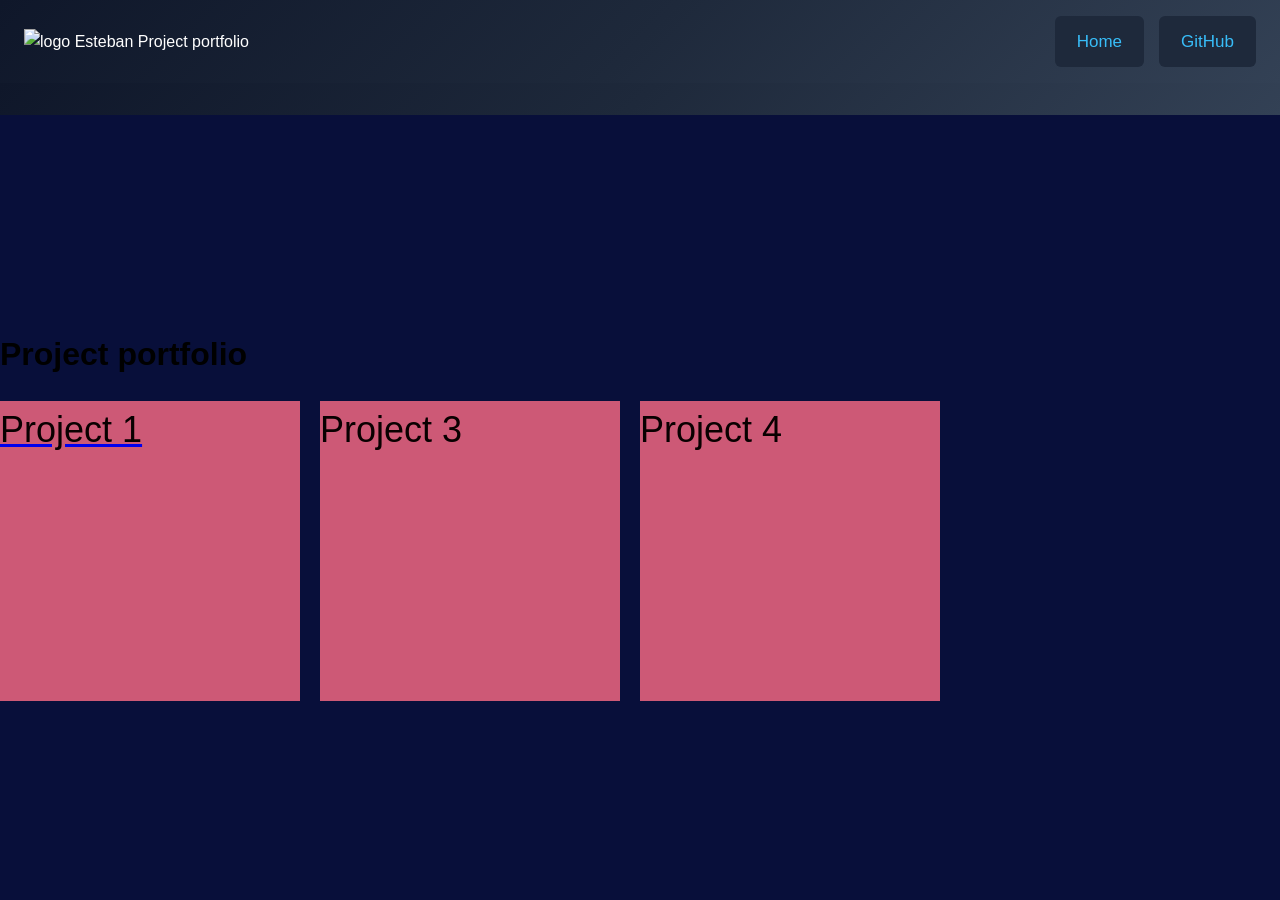
==== index.html @ 0d0ac7e2 "changed title and took out home, contact etc." ====
<!DOCTYPE html>
<html lang="en">

<head>
    <meta charset="UTF-8">
    <meta name="viewport" content="width=device-width, initial-scale=1.0">
    <title>Computing Technology Portfolio</title>
    <link rel="stylesheet" href="styles.css">
</head>

<header>
    <div class="logo">
        <img src="667.png" alt="logo">
        Esteban Project portfolio
    </div>
    <nav class="links">
        <a href="./index.html">Home</a>
        <a href="https://github.com/chadliteTripleT/ct-portfolio">GitHub</a>
    </nav>
</header>


<body>


    <div class="page-layout">
        <header>



        </header>
        <main>
            <h1>Project portfolio</h1>

            <div class="container">
                <a href="./website-project.html">
                    <div class="item">Project 1</div>
                </a>
                <div class="item">Project 3</div>
                <div class="item">Project 4</div>
            </div>


        </main>
        <footer>
            </a>
            </nav>
        </footer>
    </div>
</body>

</html>
---- styles.css ----
body {
    background: rgb(8, 15, 58);
    font-family: sans-serif;
    margin: 0;
    line-height: 1.6;
}

.page-layout {
    display: flex;
    flex-direction: column;
    justify-content: space-between;
    min-height: 90vh;
}

.h1 {
    color: rgb(251, 248, 248);
}

header,
footer {
    display: flex;
    justify-content: space-between;
}

.container {
    display: flex;
    gap: 20px;
    flex-wrap: wrap;
}

.item {
    width: 300px;
    height: 300px;
    background: rgb(205, 89, 118);
    font-size: 36px;
    color: rgb(9, 0, 0);
}

/* .social-logo {
    width: 40px;
    height: 40px;
} */

footer nav a {
    text-decoration: none;
}


header {
    background: linear-gradient(135deg, #0f172a, #1e293b, #334155);
    color: white;
    padding: 16px 24px;
    display: flex;
    justify-content: space-between;
    align-items: center;
}

.links {
    display: flex;
    gap: 15px;
}

.links a {
    /*make button cool*/
    font-size: 17px;
    color: #38bdf8;
    text-decoration: none;
    background-color: #1e293b;
    border-radius: 6px;
    border: 2px solid transparent;
    transition: background-color 0.3s ease, transform 0.2s ease, border-color 0.3s ease;
    padding: 10px 20px;
    font-weight: 501;
}

.links a:hover {
    border-color: #0ea5e9;
    color: #0ea5e9;
    transform: translateY(-2px);
}

.links a:active {
    transform: translateY(0);
}
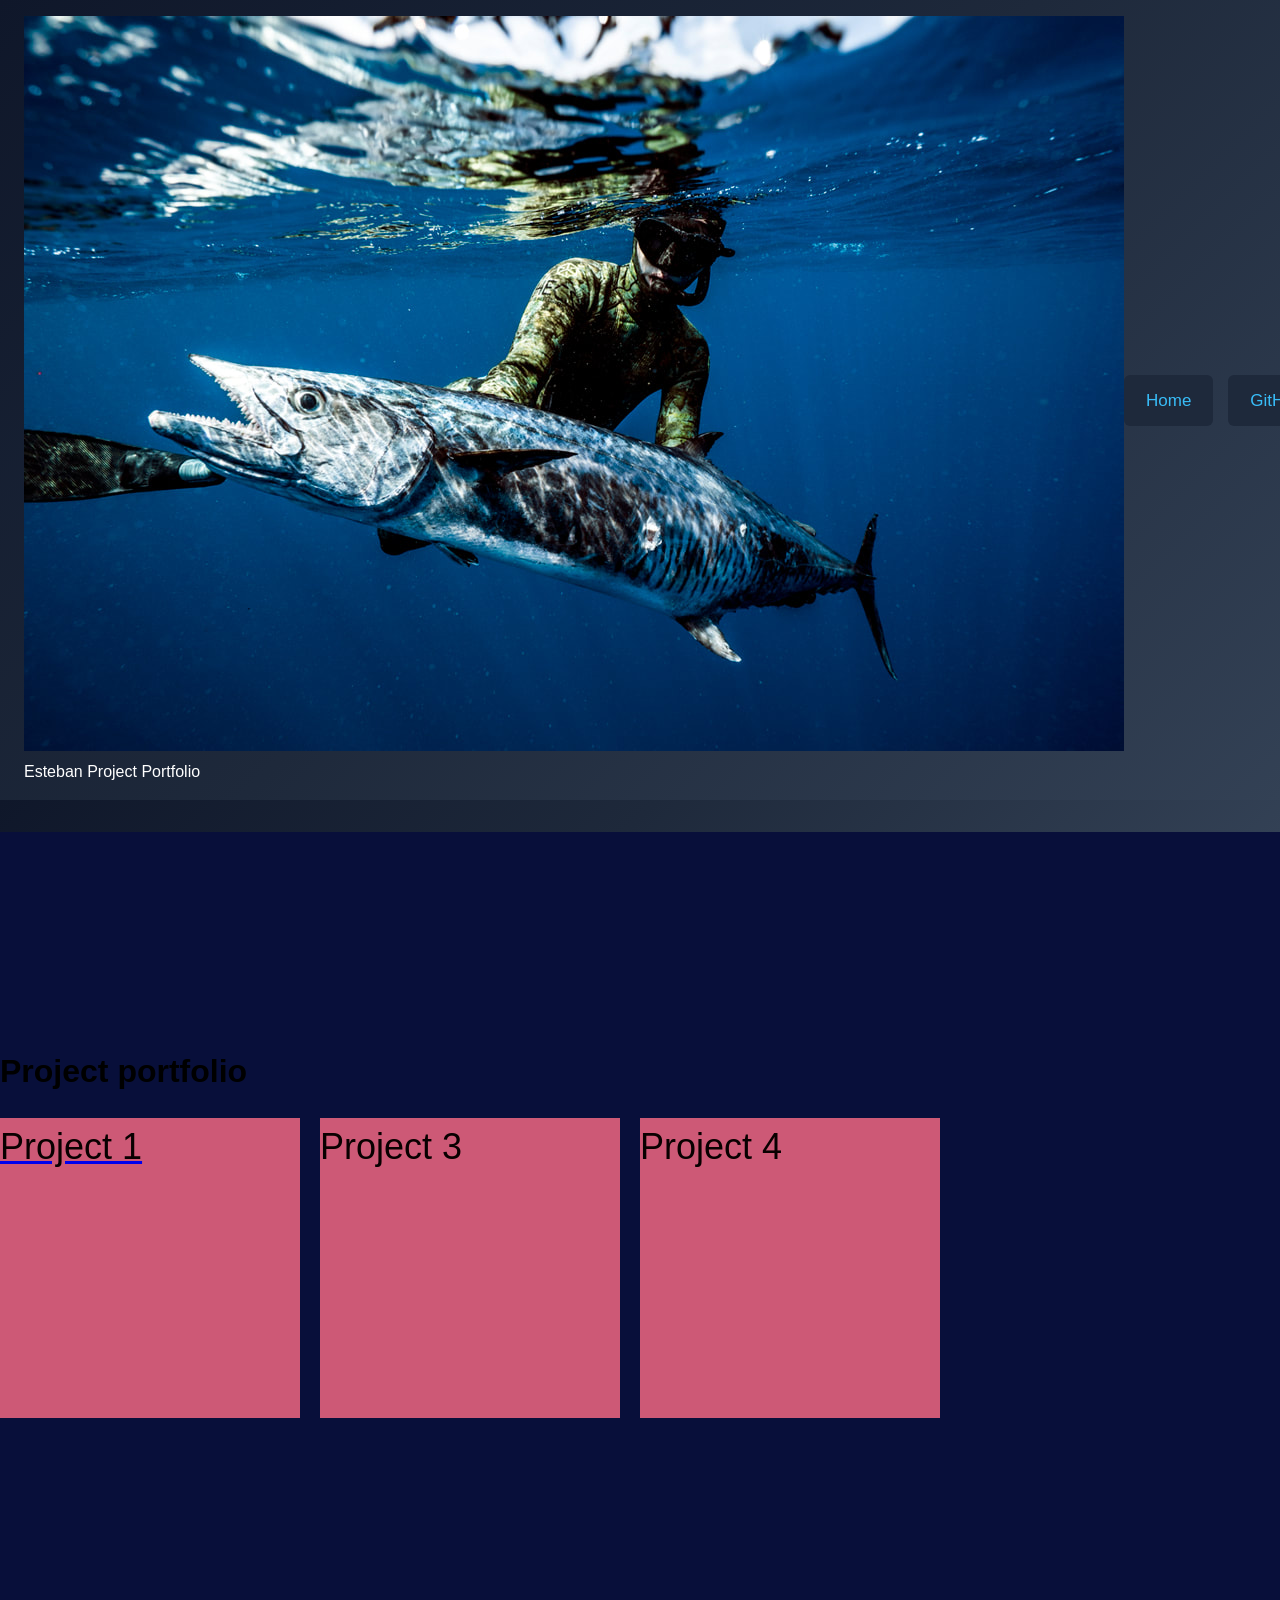
==== commit d6556a1e: "changed my title and added a profile picture" ====
--- a/index.html
+++ b/index.html
@@ -10,8 +10,8 @@
 
 <header>
     <div class="logo">
-        <img src="667.png" alt="logo">
-        Esteban Project portfolio
+        <img src="spearfishing.png" alt="logo">
+        <p1>Esteban Project Portfolio</p1>
     </div>
     <nav class="links">
         <a href="./index.html">Home</a>
--- a/styles.css
+++ b/styles.css
@@ -14,9 +14,12 @@
 
 .h1 {
     color: rgb(251, 248, 248);
+    <img src="images/spearfishing.png" alt="logo"
+    style="width:100px"
 }
 
 header,
+
 footer {
     display: flex;
     justify-content: space-between;
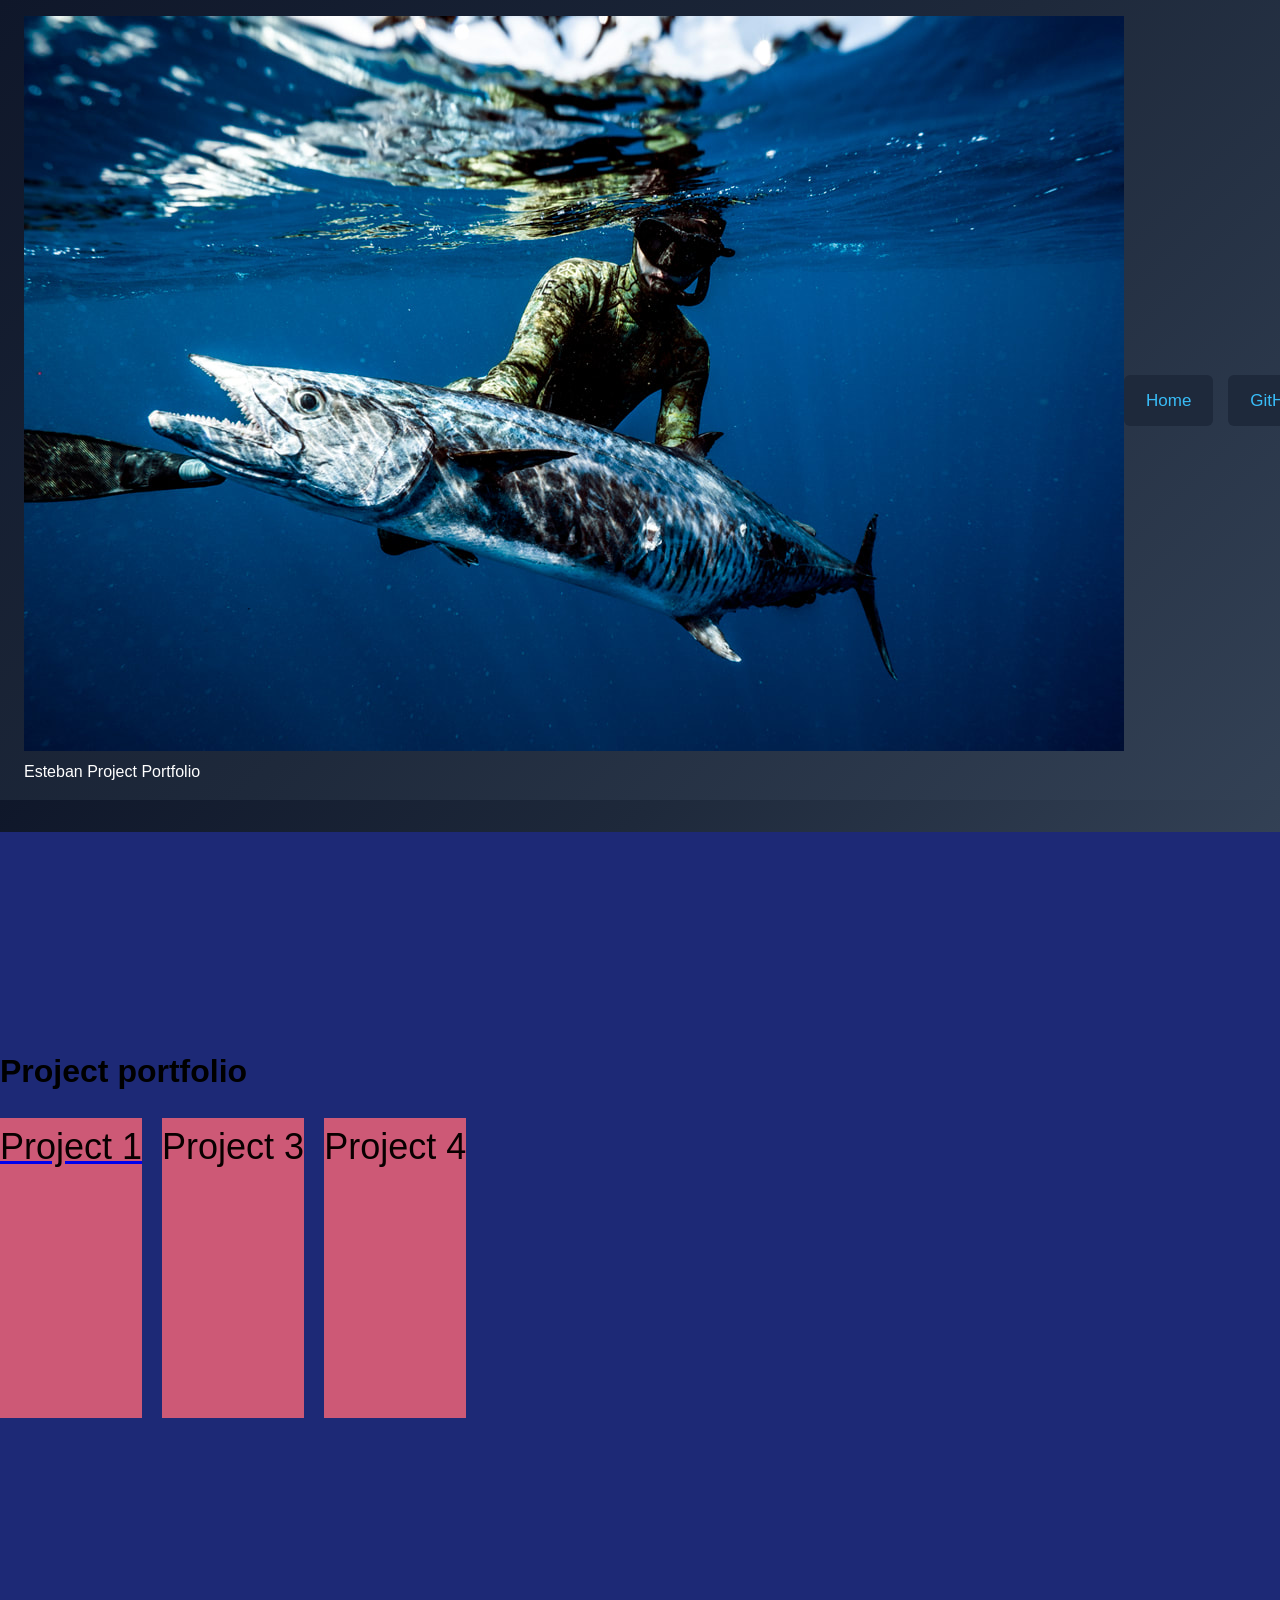
==== commit 7a070fee: "changed img size and tried making it a circle" ====
--- a/index.html
+++ b/index.html
@@ -47,6 +47,4 @@
             </nav>
         </footer>
     </div>
-</body>
-
-</html>+</body>
--- a/styles.css
+++ b/styles.css
@@ -1,5 +1,5 @@
 body {
-    background: rgb(8, 15, 58);
+    background: rgb(29, 41, 118);
     font-family: sans-serif;
     margin: 0;
     line-height: 1.6;
@@ -14,8 +14,7 @@
 
 .h1 {
     color: rgb(251, 248, 248);
-    <img src="images/spearfishing.png" alt="logo"
-    style="width:100px"
+
 }
 
 header,
@@ -32,7 +31,23 @@
 }
 
 .item {
-    width: 300px;
+
+    <div class="profile-container"><img src="spearfishing.png" alt="Profile Picture"
+    class="profile-pic"></div>width: 300px;
+
+    .profile-pic {
+
+        width: 150px;
+        height: 150px;
+
+        border-radius: 50%;
+
+        object-fit: cover;
+
+        border: 2px solid #fff;
+        box-shadow: 0 4px 8px rgba(0, 0, 0, 0.1);
+    }
+
     height: 300px;
     background: rgb(205, 89, 118);
     font-size: 36px;
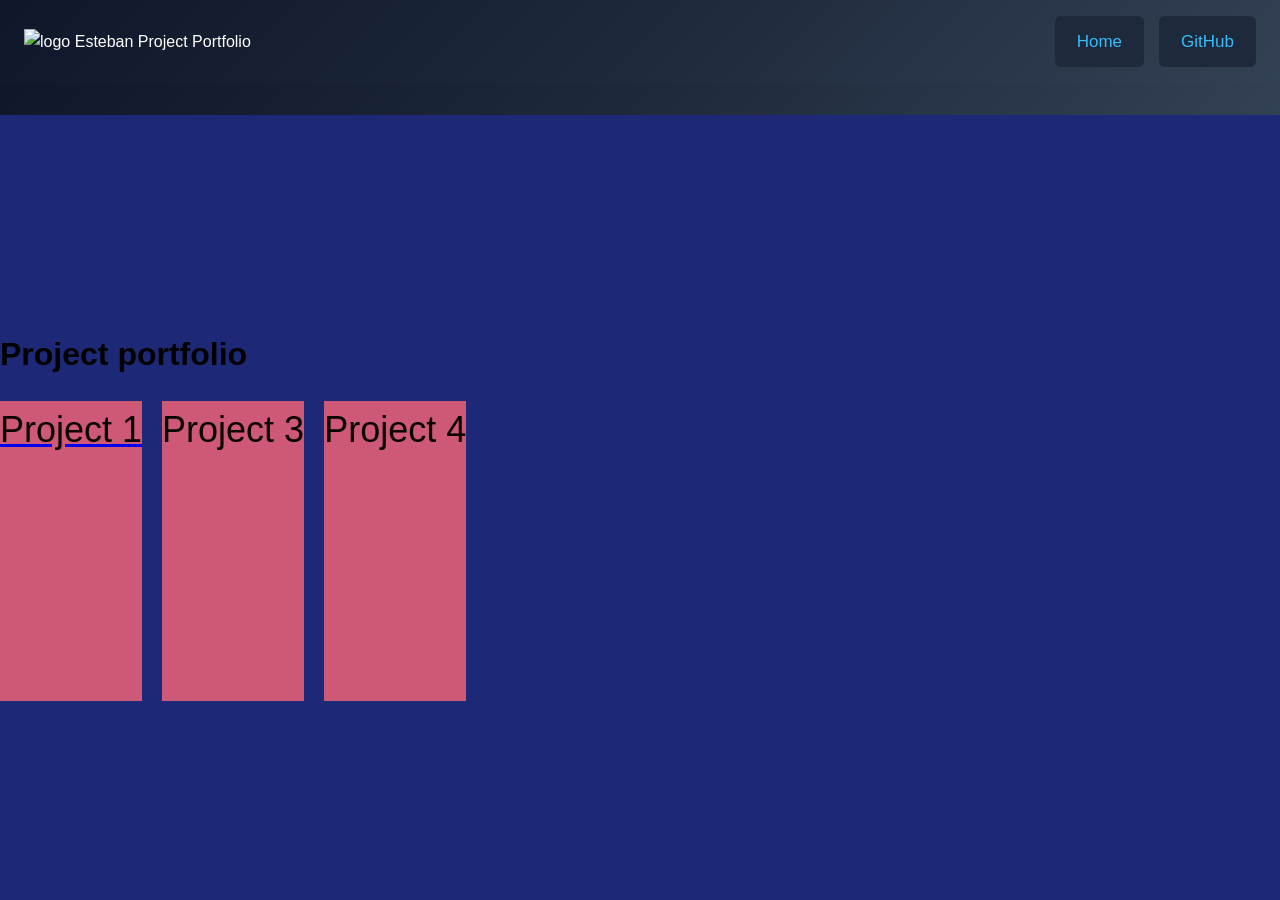
==== commit bf87242e: "changed picture" ====
--- a/index.html
+++ b/index.html
@@ -10,7 +10,8 @@
 
 <header>
     <div class="logo">
-        <img src="spearfishing.png" alt="logo">
+        <img src="https://encrypted-tbn0.gstatic.com/images?q=tbn:ANd9GcQnfDcc6VM9jwDSMvQ8WYsYY5EYGGAIxXXHsQ&s"
+            alt="logo">
         <p1>Esteban Project Portfolio</p1>
     </div>
     <nav class="links">
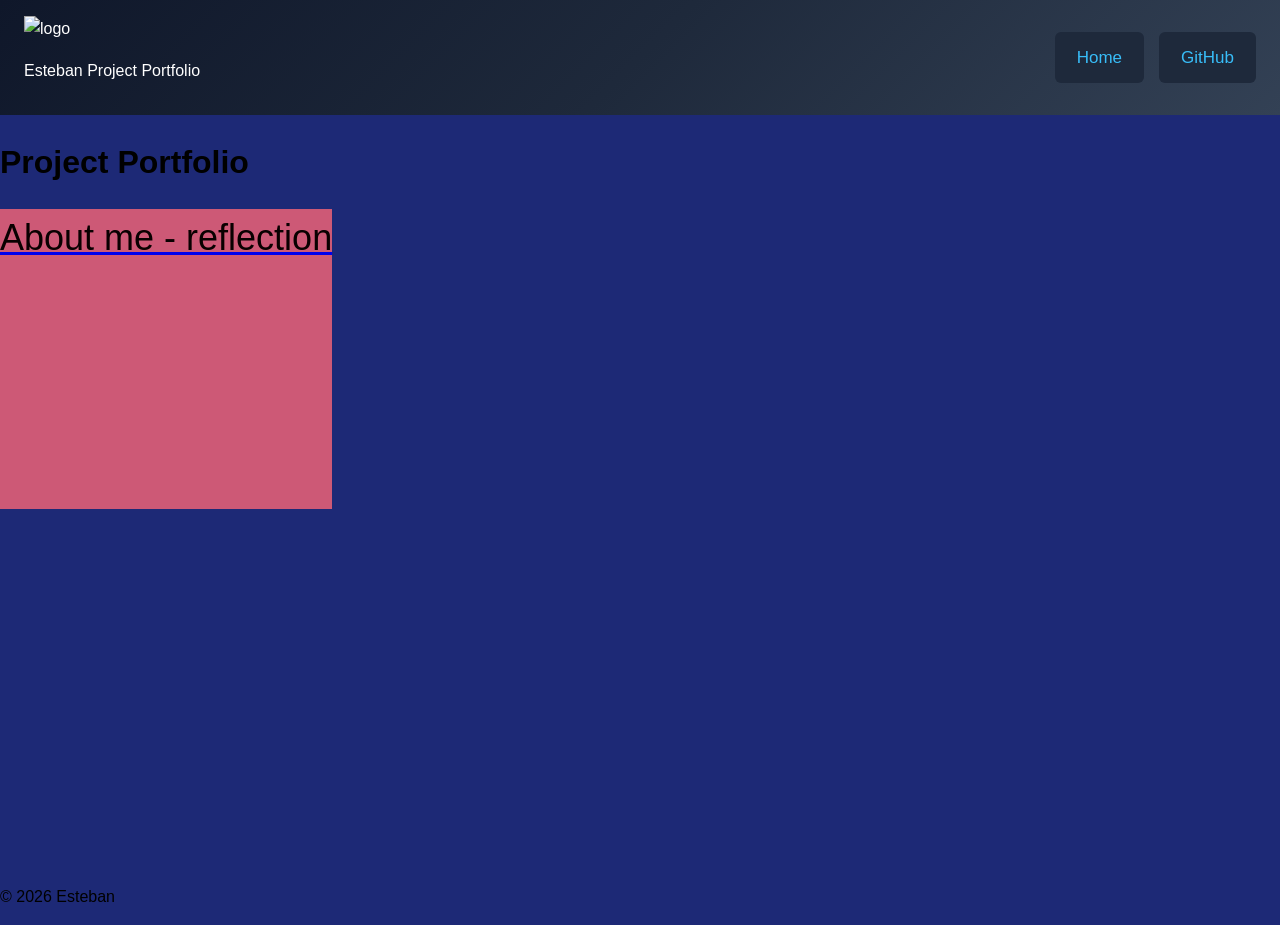
==== commit 9fc60f36: "changed it up to make it more clean" ====
--- a/index.html
+++ b/index.html
@@ -5,47 +5,44 @@
     <meta charset="UTF-8">
     <meta name="viewport" content="width=device-width, initial-scale=1.0">
     <title>Computing Technology Portfolio</title>
+
+    <!-- Make sure this matches your actual file name -->
     <link rel="stylesheet" href="styles.css">
 </head>
 
-<header>
-    <div class="logo">
-        <img src="https://encrypted-tbn0.gstatic.com/images?q=tbn:ANd9GcQnfDcc6VM9jwDSMvQ8WYsYY5EYGGAIxXXHsQ&s"
-            alt="logo">
-        <p1>Esteban Project Portfolio</p1>
-    </div>
-    <nav class="links">
-        <a href="./index.html">Home</a>
-        <a href="https://github.com/chadliteTripleT/ct-portfolio">GitHub</a>
-    </nav>
-</header>
-
-
 <body>
 
+    <!-- Header with Navigation -->
+    <header>
+        <div class="logo">
+            <img src="https://encrypted-tbn0.gstatic.com/images?q=tbn:ANd9GcQnfDcc6VM9jwDSMvQ8WYsYY5EYGGAIxXXHsQ&s"
+                alt="logo" width="50">
+            <p>Esteban Project Portfolio</p>
+        </div>
 
+        <nav class="links">
+            <a href="./index.html">Home</a>
+            <a href="https://github.com/chadliteTripleT/ct-portfolio">GitHub</a>
+        </nav>
+    </header>
+
+    <!-- Main Layout -->
     <div class="page-layout">
-        <header>
-
-
-
-        </header>
         <main>
-            <h1>Project portfolio</h1>
+            <h1>Project Portfolio</h1>
 
             <div class="container">
                 <a href="./website-project.html">
-                    <div class="item">Project 1</div>
+                    <div class="item">About me - reflection</div>
                 </a>
-                <div class="item">Project 3</div>
-                <div class="item">Project 4</div>
             </div>
+        </main>
 
-
-        </main>
         <footer>
-            </a>
-            </nav>
+            <p>© 2026 Esteban</p>
         </footer>
     </div>
-</body>+
+</body>
+
+</html>
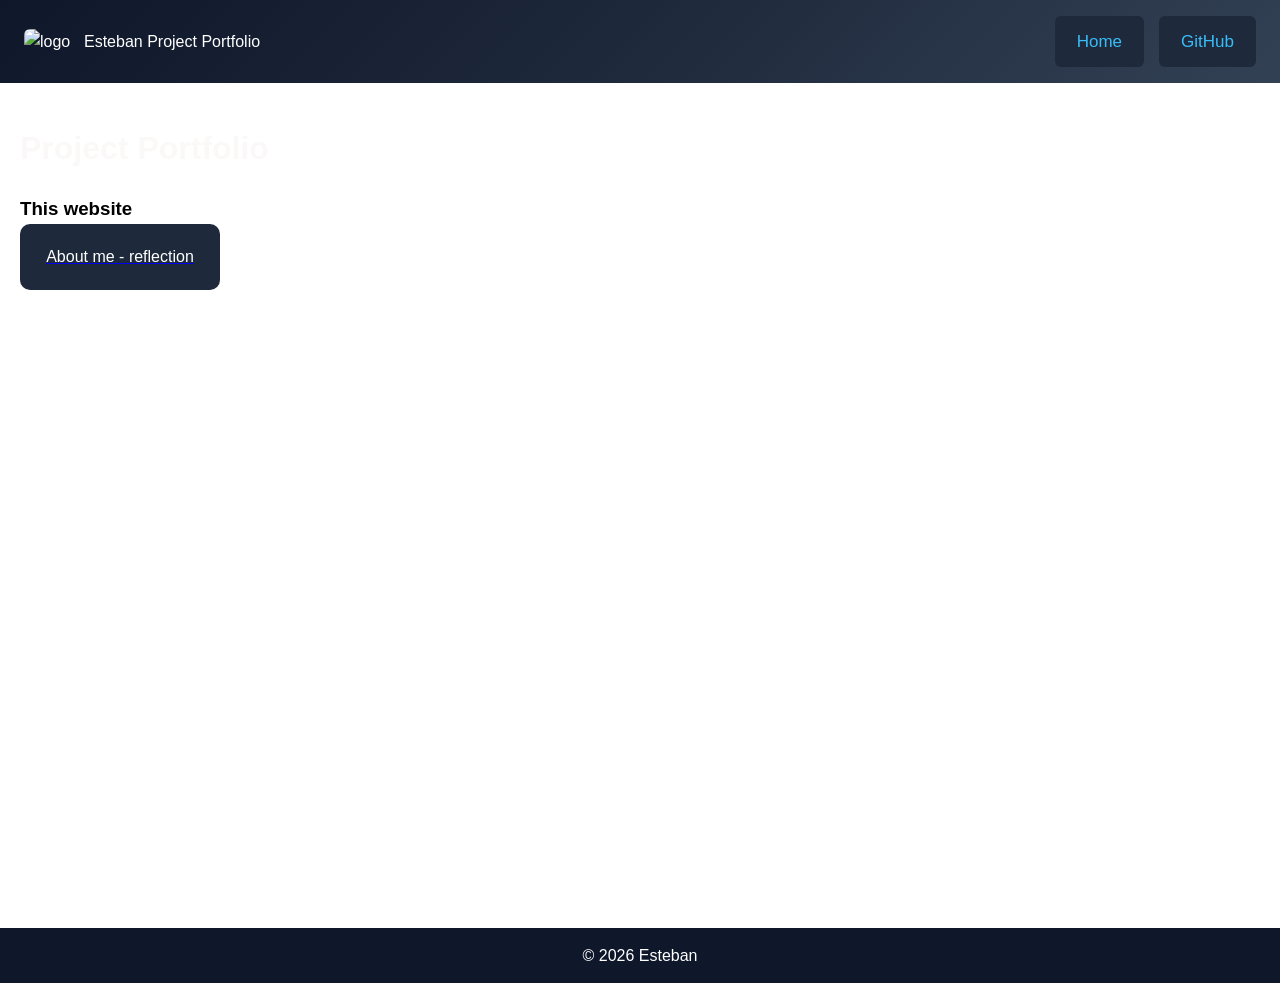
==== commit e078b8d2: "Update index.html added a bit of text for checking" ====
--- a/index.html
+++ b/index.html
@@ -30,6 +30,7 @@
     <div class="page-layout">
         <main>
             <h1>Project Portfolio</h1>
+            <h3>This website </h3>
 
             <div class="container">
                 <a href="./website-project.html">
--- a/styles.css
+++ b/styles.css
@@ -1,102 +1,148 @@
-body {
-    background: rgb(29, 41, 118);
-    font-family: sans-serif;
-    margin: 0;
-    line-height: 1.6;
-}
+    /* Reset some default browser styles */
+    * {
+        margin: 0;
+        padding: 0;
+        box-sizing: border-box;
+    }
 
-.page-layout {
-    display: flex;
-    flex-direction: column;
-    justify-content: space-between;
-    min-height: 90vh;
-}
+    /* Page base */
+    body {
+        background-image: url("https://images.unsplash.com/photo-1507525428034-b723cf961d3e");
+        /* beach image */
+        background-size: cover;
+        /* makes it fill the screen */
+        background-position: center;
+        /* keeps it centered */
+        background-repeat: no-repeat;
+        /* prevents tiling */
+        background-attachment: fixed;
+        /* optional: gives a cool scroll effect */
 
-.h1 {
-    color: rgb(251, 248, 248);
+        font-family: sans-serif;
+        line-height: 1.6;
+    }
 
-}
+    /* Layout wrapper */
+    .page-layout {
+        display: flex;
+        flex-direction: column;
+        min-height: 100vh;
+    }
 
-header,
+    /* Header + Footer shared */
+    header,
+    footer {
+        display: flex;
+        justify-content: space-between;
+        align-items: center;
+    }
 
-footer {
-    display: flex;
-    justify-content: space-between;
-}
+    /* Header styling */
+    header {
+        background: linear-gradient(135deg, #0f172a, #1e293b, #334155);
+        color: white;
+        padding: 16px 24px;
+    }
 
-.container {
-    display: flex;
-    gap: 20px;
-    flex-wrap: wrap;
-}
+    /* Logo section */
+    .logo {
+        display: flex;
+        align-items: center;
+        gap: 10px;
+    }
 
-.item {
+    .logo img {
+        border-radius: 6px;
+    }
 
-    <div class="profile-container"><img src="spearfishing.png" alt="Profile Picture"
-    class="profile-pic"></div>width: 300px;
+    /* Navigation links */
+    .links {
+        display: flex;
+        gap: 15px;
+    }
 
+    .links a {
+        font-size: 17px;
+        color: #38bdf8;
+        text-decoration: none;
+        background-color: #1e293b;
+        border-radius: 6px;
+        border: 2px solid transparent;
+        padding: 10px 20px;
+        font-weight: 500;
+
+        transition: all 0.3s ease;
+    }
+
+    .links a:hover {
+        border-color: #0ea5e9;
+        color: #0ea5e9;
+        transform: translateY(-2px);
+    }
+
+    .links a:active {
+        transform: translateY(0);
+    }
+
+    /* Main content */
+    main {
+        flex: 1;
+        padding: 40px 20px;
+    }
+
+    /* Title */
+    h1 {
+        color: rgb(251, 248, 248);
+        margin-bottom: 20px;
+    }
+
+    /* Container for items */
+    .container {
+        display: flex;
+        gap: 20px;
+        flex-wrap: wrap;
+    }
+
+    /* Card item */
+    .item {
+        background: #1e293b;
+        color: white;
+        padding: 20px;
+        border-radius: 10px;
+        min-width: 200px;
+        text-align: center;
+
+        transition: transform 0.2s ease, background 0.3s ease;
+    }
+
+    .item:hover {
+        transform: translateY(-5px);
+        background: #334155;
+    }
+
+    /* Profile section */
+    .profile-container {
+        height: 300px;
+        background: rgb(49, 49, 52);
+        display: flex;
+        justify-content: center;
+        align-items: center;
+    }
+
+    /* Profile image */
     .profile-pic {
-
         width: 150px;
         height: 150px;
-
         border-radius: 50%;
-
         object-fit: cover;
-
         border: 2px solid #fff;
-        box-shadow: 0 4px 8px rgba(0, 0, 0, 0.1);
+        box-shadow: 0 4px 8px rgba(0, 0, 0, 0.2);
     }
 
-    height: 300px;
-    background: rgb(205, 89, 118);
-    font-size: 36px;
-    color: rgb(9, 0, 0);
-}
-
-/* .social-logo {
-    width: 40px;
-    height: 40px;
-} */
-
-footer nav a {
-    text-decoration: none;
-}
-
-
-header {
-    background: linear-gradient(135deg, #0f172a, #1e293b, #334155);
-    color: white;
-    padding: 16px 24px;
-    display: flex;
-    justify-content: space-between;
-    align-items: center;
-}
-
-.links {
-    display: flex;
-    gap: 15px;
-}
-
-.links a {
-    /*make button cool*/
-    font-size: 17px;
-    color: #38bdf8;
-    text-decoration: none;
-    background-color: #1e293b;
-    border-radius: 6px;
-    border: 2px solid transparent;
-    transition: background-color 0.3s ease, transform 0.2s ease, border-color 0.3s ease;
-    padding: 10px 20px;
-    font-weight: 501;
-}
-
-.links a:hover {
-    border-color: #0ea5e9;
-    color: #0ea5e9;
-    transform: translateY(-2px);
-}
-
-.links a:active {
-    transform: translateY(0);
-}+    /* Footer */
+    footer {
+        background: #0f172a;
+        color: white;
+        padding: 15px 20px;
+        justify-content: center;
+    }
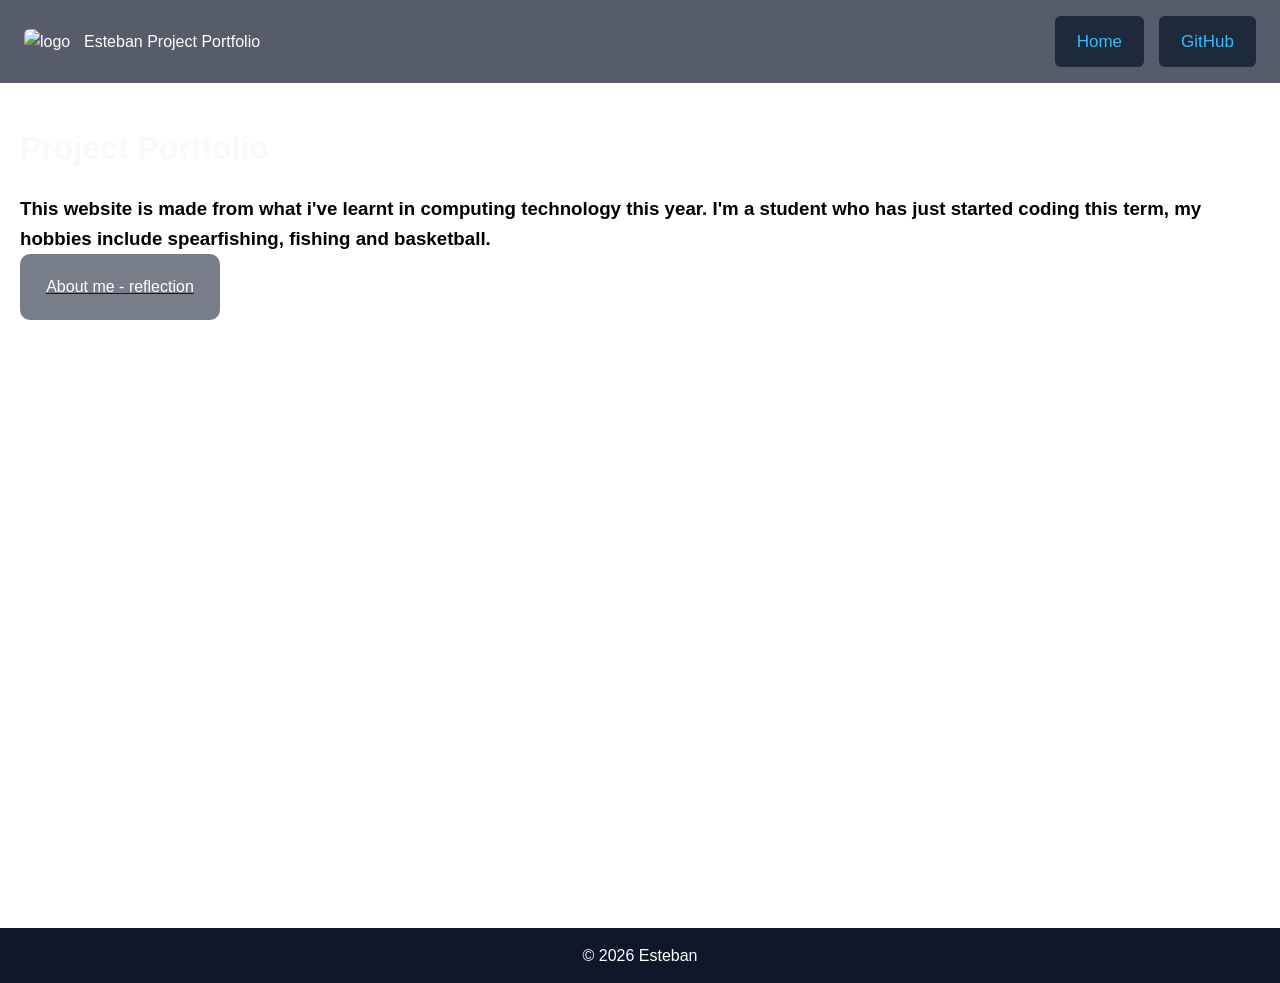
==== commit 0148255a: "wrote my bio" ====
--- a/index.html
+++ b/index.html
@@ -30,7 +30,10 @@
     <div class="page-layout">
         <main>
             <h1>Project Portfolio</h1>
-            <h3>This website </h3>
+            <h3>This website is made from what i've learnt in computing technology this year.
+                I'm a student who has just started coding this term, my hobbies include spearfishing, fishing and
+                basketball.
+            </h3>
 
             <div class="container">
                 <a href="./website-project.html">
--- a/styles.css
+++ b/styles.css
@@ -1,35 +1,27 @@
-    /* Reset some default browser styles */
     * {
         margin: 0;
         padding: 0;
         box-sizing: border-box;
     }
 
-    /* Page base */
+
     body {
         background-image: url("https://images.unsplash.com/photo-1507525428034-b723cf961d3e");
-        /* beach image */
         background-size: cover;
-        /* makes it fill the screen */
         background-position: center;
-        /* keeps it centered */
         background-repeat: no-repeat;
-        /* prevents tiling */
         background-attachment: fixed;
-        /* optional: gives a cool scroll effect */
 
         font-family: sans-serif;
         line-height: 1.6;
     }
 
-    /* Layout wrapper */
     .page-layout {
         display: flex;
         flex-direction: column;
         min-height: 100vh;
     }
 
-    /* Header + Footer shared */
     header,
     footer {
         display: flex;
@@ -37,14 +29,17 @@
         align-items: center;
     }
 
-    /* Header styling */
+
     header {
-        background: linear-gradient(135deg, #0f172a, #1e293b, #334155);
+        background: rgba(15, 23, 42, 0.7);
+        backdrop-filter: blur(12px);
+        -webkit-backdrop-filter: blur(12px);
+
         color: white;
         padding: 16px 24px;
     }
 
-    /* Logo section */
+
     .logo {
         display: flex;
         align-items: center;
@@ -55,7 +50,7 @@
         border-radius: 6px;
     }
 
-    /* Navigation links */
+
     .links {
         display: flex;
         gap: 15px;
@@ -84,28 +79,31 @@
         transform: translateY(0);
     }
 
-    /* Main content */
+
     main {
         flex: 1;
         padding: 40px 20px;
     }
 
-    /* Title */
+
     h1 {
         color: rgb(251, 248, 248);
         margin-bottom: 20px;
     }
 
-    /* Container for items */
+
     .container {
         display: flex;
         gap: 20px;
         flex-wrap: wrap;
     }
 
-    /* Card item */
+
     .item {
-        background: #1e293b;
+        background: rgba(30, 41, 59, 0.6);
+        backdrop-filter: blur(10px);
+        -webkit-backdrop-filter: blur(10px);
+
         color: white;
         padding: 20px;
         border-radius: 10px;
@@ -120,7 +118,7 @@
         background: #334155;
     }
 
-    /* Profile section */
+
     .profile-container {
         height: 300px;
         background: rgb(49, 49, 52);
@@ -129,7 +127,7 @@
         align-items: center;
     }
 
-    /* Profile image */
+
     .profile-pic {
         width: 150px;
         height: 150px;
@@ -139,7 +137,7 @@
         box-shadow: 0 4px 8px rgba(0, 0, 0, 0.2);
     }
 
-    /* Footer */
+
     footer {
         background: #0f172a;
         color: white;
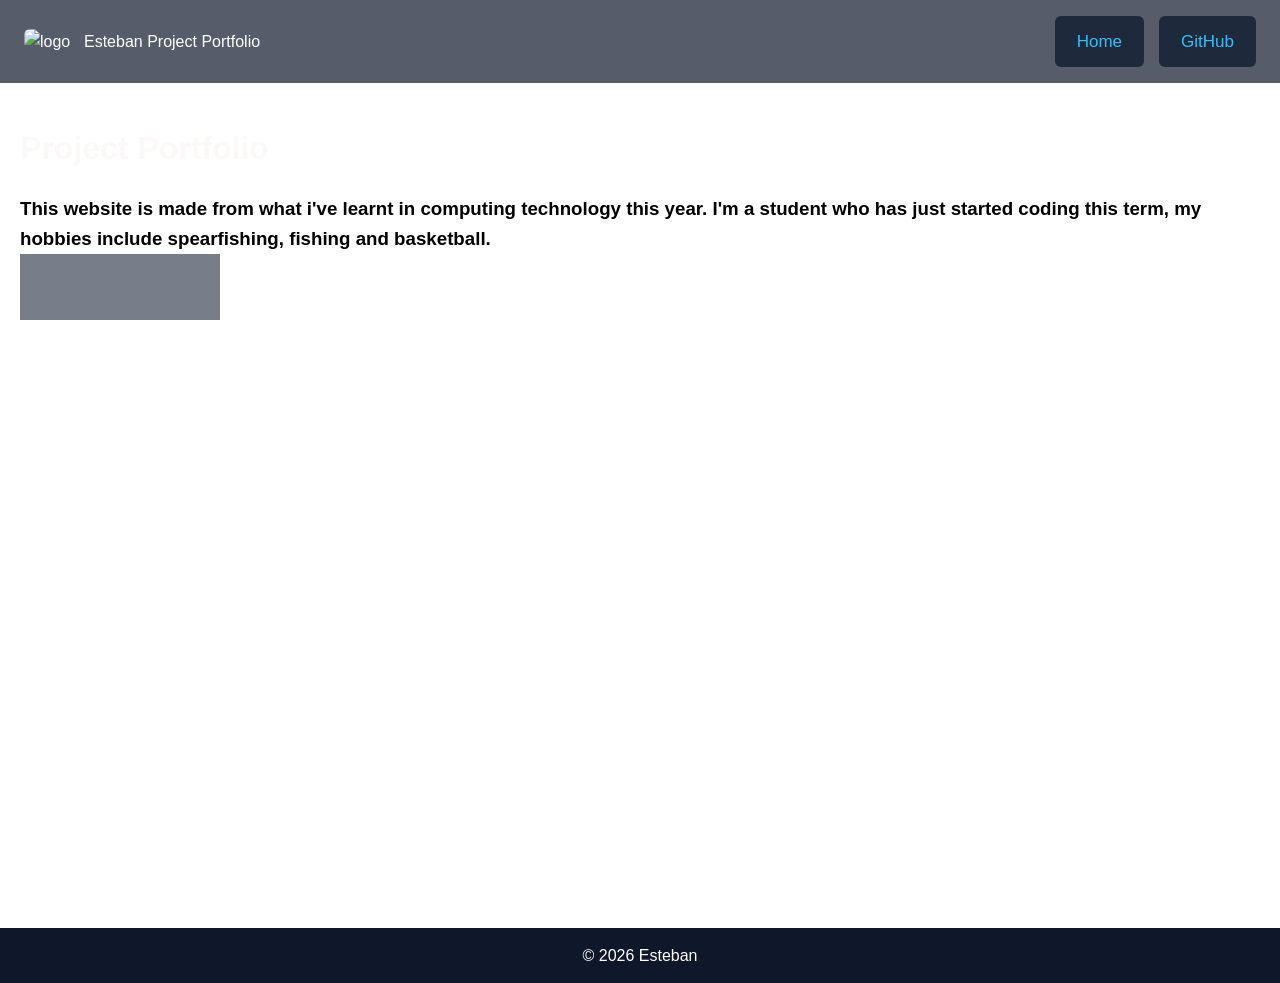
==== commit a3ce190f: "wrote my reflection" ====
--- a/index.html
+++ b/index.html
@@ -6,13 +6,11 @@
     <meta name="viewport" content="width=device-width, initial-scale=1.0">
     <title>Computing Technology Portfolio</title>
 
-    <!-- Make sure this matches your actual file name -->
     <link rel="stylesheet" href="styles.css">
 </head>
 
 <body>
 
-    <!-- Header with Navigation -->
     <header>
         <div class="logo">
             <img src="https://encrypted-tbn0.gstatic.com/images?q=tbn:ANd9GcQnfDcc6VM9jwDSMvQ8WYsYY5EYGGAIxXXHsQ&s"
@@ -26,7 +24,6 @@
         </nav>
     </header>
 
-    <!-- Main Layout -->
     <div class="page-layout">
         <main>
             <h1>Project Portfolio</h1>
